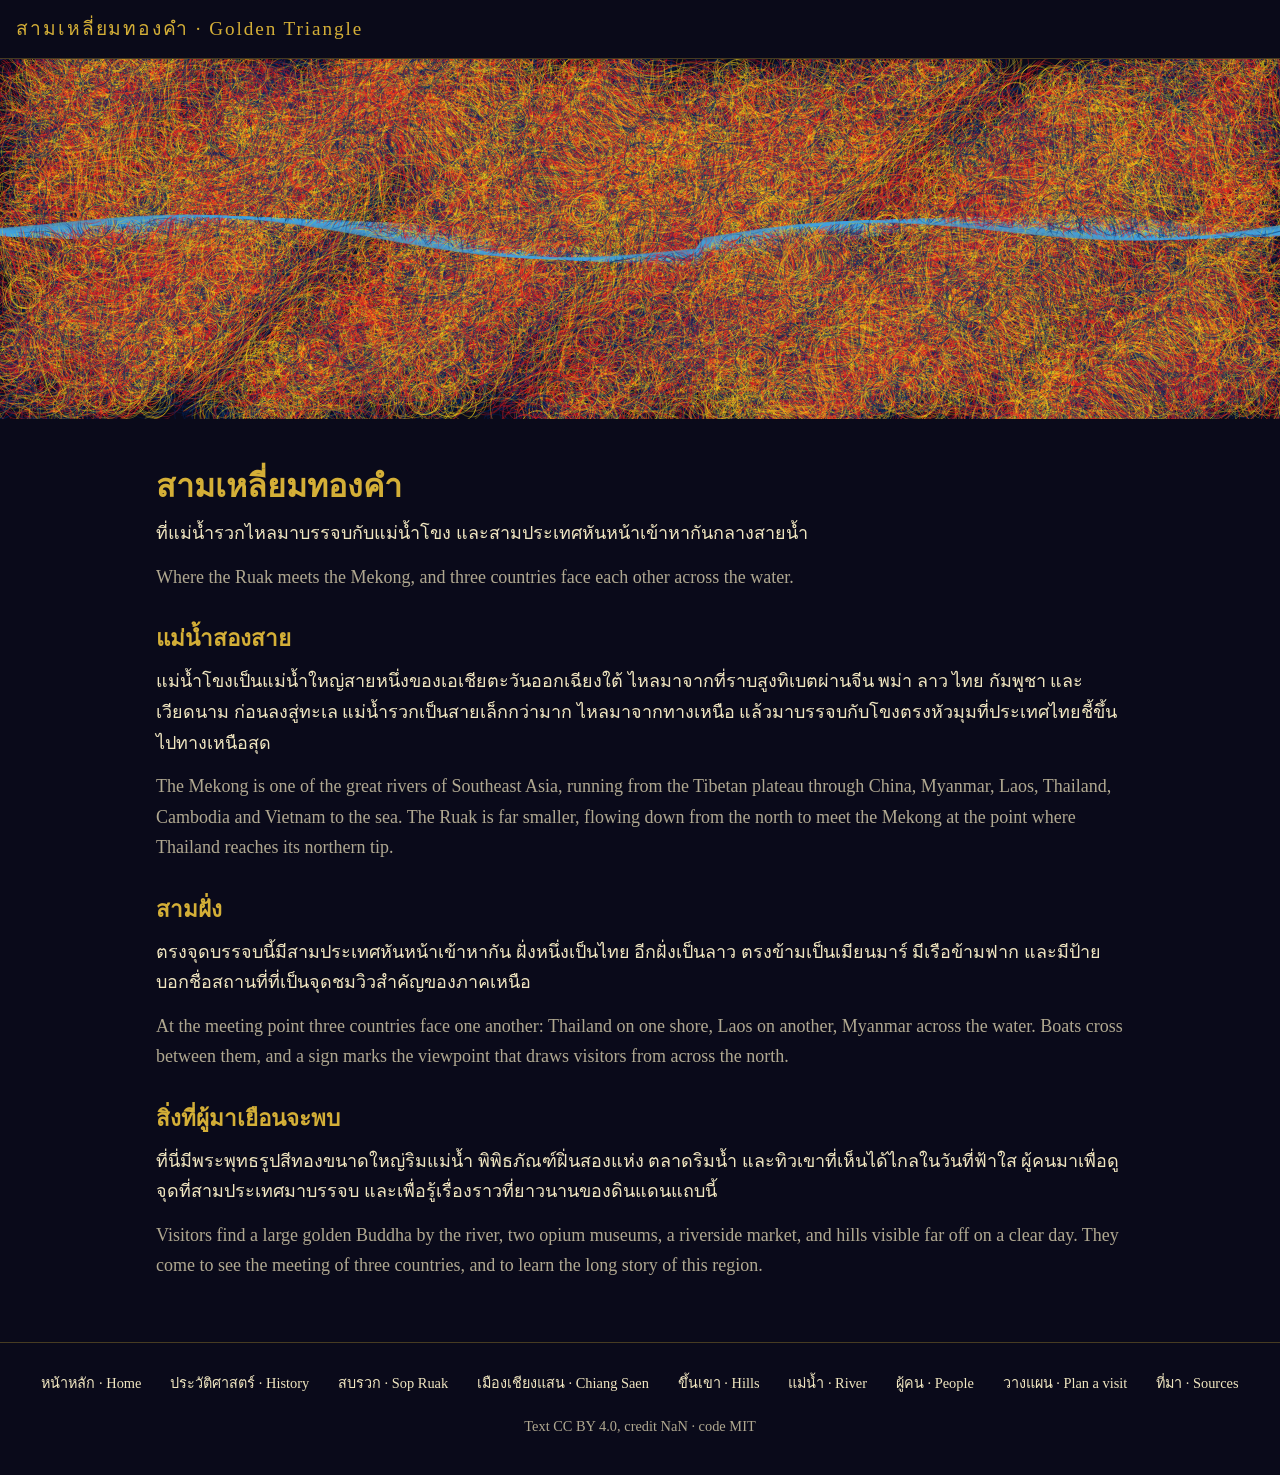
==== docs/index.html @ 4ea6fe02 "Golden Triangle — minisite" ====
<!doctype html>
<html lang="th" translate="no" class="notranslate">
<head>
<meta charset="utf-8">
<meta name="viewport" content="width=device-width, initial-scale=1">
<meta name="google" content="notranslate">
<meta name="robots" content="notranslate">
<title>สามเหลี่ยมทองคำ — Golden Triangle</title>
<meta name="description" content="Where the Ruak meets the Mekong, and three countries face each other across the water.">
<meta property="og:title" content="สามเหลี่ยมทองคำ — Golden Triangle">
<meta property="og:description" content="Where the Ruak meets the Mekong, and three countries face each other across the water.">
<meta property="og:type" content="website">
<meta property="og:image" content="card.png">
<meta property="og:image:width" content="1200">
<meta property="og:image:height" content="630">
<meta name="twitter:card" content="summary_large_image">
<meta name="twitter:image" content="card.png">
<link rel="stylesheet" href="style.css">
</head>
<body>
<header>
  <a class="site-title" href="index.html">สามเหลี่ยมทองคำ · Golden Triangle</a>
</header>
<div class="canvas-wrap"><canvas data-scene="home"></canvas></div>
<main>
  <h1>สามเหลี่ยมทองคำ</h1>
  <p>ที่แม่น้ำรวกไหลมาบรรจบกับแม่น้ำโขง และสามประเทศหันหน้าเข้าหากันกลางสายน้ำ</p>
  <p class="en">Where the Ruak meets the Mekong, and three countries face each other across the water.</p>

  <h2>แม่น้ำสองสาย</h2>
  <p>แม่น้ำโขงเป็นแม่น้ำใหญ่สายหนึ่งของเอเชียตะวันออกเฉียงใต้ ไหลมาจากที่ราบสูงทิเบตผ่านจีน พม่า ลาว ไทย กัมพูชา และเวียดนาม ก่อนลงสู่ทะเล แม่น้ำรวกเป็นสายเล็กกว่ามาก ไหลมาจากทางเหนือ แล้วมาบรรจบกับโขงตรงหัวมุมที่ประเทศไทยชี้ขึ้นไปทางเหนือสุด</p>
  <p class="en">The Mekong is one of the great rivers of Southeast Asia, running from the Tibetan plateau through China, Myanmar, Laos, Thailand, Cambodia and Vietnam to the sea. The Ruak is far smaller, flowing down from the north to meet the Mekong at the point where Thailand reaches its northern tip.</p>

  <h2>สามฝั่ง</h2>
  <p>ตรงจุดบรรจบนี้มีสามประเทศหันหน้าเข้าหากัน ฝั่งหนึ่งเป็นไทย อีกฝั่งเป็นลาว ตรงข้ามเป็นเมียนมาร์ มีเรือข้ามฟาก และมีป้ายบอกชื่อสถานที่ที่เป็นจุดชมวิวสำคัญของภาคเหนือ</p>
  <p class="en">At the meeting point three countries face one another: Thailand on one shore, Laos on another, Myanmar across the water. Boats cross between them, and a sign marks the viewpoint that draws visitors from across the north.</p>

  <h2>สิ่งที่ผู้มาเยือนจะพบ</h2>
  <p>ที่นี่มีพระพุทธรูปสีทองขนาดใหญ่ริมแม่น้ำ พิพิธภัณฑ์ฝิ่นสองแห่ง ตลาดริมน้ำ และทิวเขาที่เห็นได้ไกลในวันที่ฟ้าใส ผู้คนมาเพื่อดูจุดที่สามประเทศมาบรรจบ และเพื่อรู้เรื่องราวที่ยาวนานของดินแดนแถบนี้</p>
  <p class="en">Visitors find a large golden Buddha by the river, two opium museums, a riverside market, and hills visible far off on a clear day. They come to see the meeting of three countries, and to learn the long story of this region.</p>
</main>
<footer>
  <nav>
    <a href="index.html">หน้าหลัก · Home</a>
    <a href="history/index.html">ประวัติศาสตร์ · History</a>
    <a href="sop-ruak/index.html">สบรวก · Sop Ruak</a>
    <a href="chiang-saen/index.html">เมืองเชียงแสน · Chiang Saen</a>
    <a href="hills/index.html">ขึ้นเขา · Hills</a>
    <a href="river/index.html">แม่น้ำ · River</a>
    <a href="people/index.html">ผู้คน · People</a>
    <a href="visit/index.html">วางแผน · Plan a visit</a>
    <a href="sources/index.html">ที่มา · Sources</a>
  </nav>
  <p class="credit">Text CC BY 4.0, credit NaN · code MIT</p>
</footer>
<script src="art.js"></script>
</body>
</html>
---- docs/style.css ----
:root {
  --bg: #0a0a1a;
  --text: #f0e6c0;
  --gold: #d4af37;
  --river: #40a4df;
  --thai: #ed1c24;
  --lao: #002868;
  --myanmar: #f7d117;
  --muted: #b0a890;
  --card-bg: rgba(255,255,255,0.05);
  --border: rgba(212,175,55,0.3);
}
* { margin: 0; padding: 0; box-sizing: border-box; }
html { scroll-behavior: smooth; }
body {
  background: var(--bg); color: var(--text);
  font-family: Thonburi, Sathu, "Noto Serif Thai", Georgia, serif;
  font-size: 18px; line-height: 1.7; overflow-x: hidden;
}
img { max-width: 100%; height: auto; display: block; border-radius: 0.5rem; }
a { color: var(--gold); text-decoration: underline; text-underline-offset: 0.2em; }
a:hover { color: #fff; }
header {
  position: sticky; top: 0; z-index: 10;
  display: flex; justify-content: space-between; align-items: center;
  padding: 0.8rem 1rem; background: rgba(10,10,26,0.9);
  border-bottom: 1px solid var(--border);
}
header .site-title { font-size: 1.2rem; letter-spacing: 0.1em; color: var(--gold); text-decoration: none; }
.canvas-wrap { width: 100%; height: 40vh; min-height: 200px; max-height: 400px; position: relative; }
.canvas-wrap canvas { width: 100%; height: 100%; display: block; }
main { max-width: 800px; margin: 0 auto; padding: 1.5rem 1rem 3rem; }
h1 { font-size: 2rem; color: var(--gold); margin: 1.5rem 0 0.5rem; line-height: 1.2; }
h2 { font-size: 1.4rem; color: var(--gold); margin: 2rem 0 0.5rem; line-height: 1.3; }
p { margin: 0.8rem 0; }
p.en { color: var(--muted); }
ul, ol { margin: 0.8rem 0 0.8rem 1.5rem; }
li { margin: 0.3rem 0; }
blockquote { border-left: 3px solid var(--gold); padding-left: 1rem; margin: 1rem 0; color: var(--muted); font-style: italic; }
.card { background: var(--card-bg); border: 1px solid var(--border); border-radius: 0.5rem; padding: 1rem; margin: 1rem 0; }
footer { background: rgba(10,10,26,0.9); border-top: 1px solid var(--border); padding: 1.5rem 1rem; text-align: center; font-size: 0.9rem; }
footer nav { display: flex; flex-wrap: wrap; justify-content: center; gap: 0.8rem; margin-bottom: 0.8rem; }
footer nav a { color: var(--text); text-decoration: none; padding: 0.3rem 0.5rem; }
footer nav a:hover { color: var(--gold); }
footer .credit { color: var(--muted); }
@media (min-width: 900px) {
  main { max-width: 1000px; }
}
@media (prefers-reduced-motion: reduce) {
  html { scroll-behavior: auto; }
}
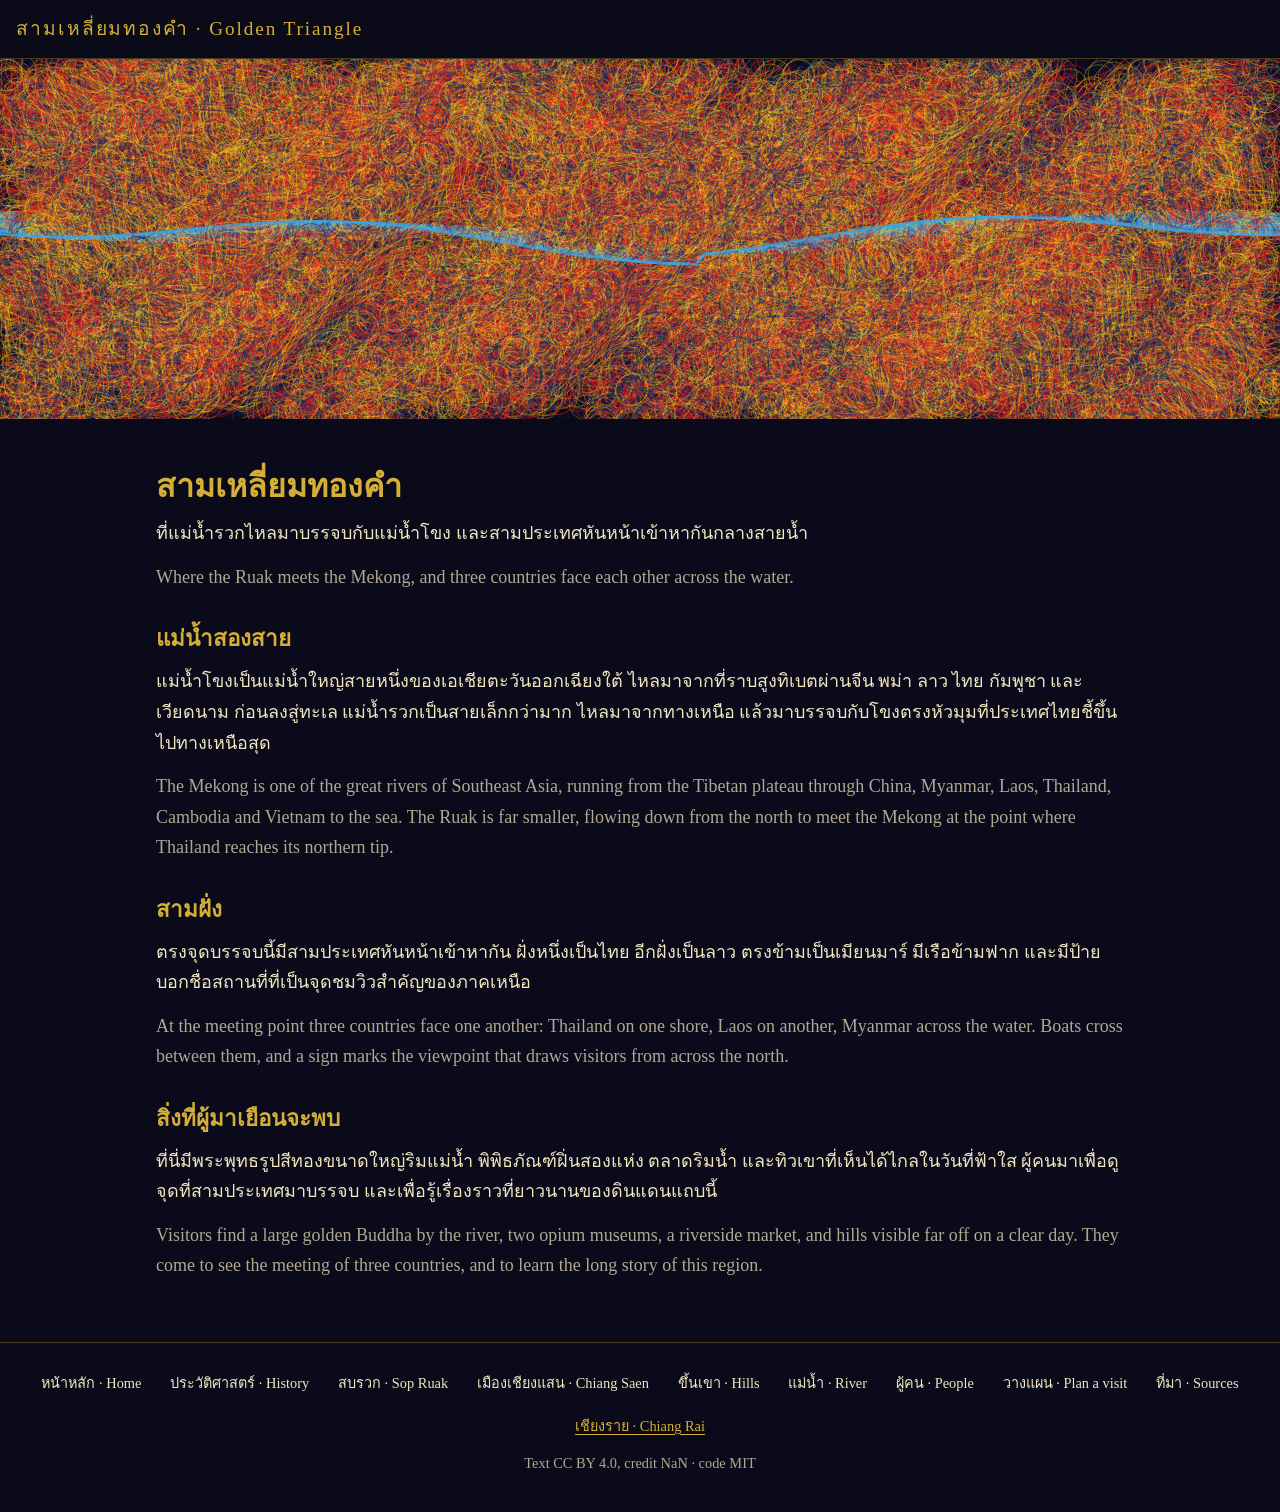
==== commit e4bb9513: "Footer links the Mot Dang Chiang Rai hub Co-Authored-By: Claude Opus 5.5 <noreply@anthropic.com>" ====
--- a/docs/index.html
+++ b/docs/index.html
@@ -51,6 +51,7 @@
     <a href="visit/index.html">วางแผน · Plan a visit</a>
     <a href="sources/index.html">ที่มา · Sources</a>
   </nav>
+  <p class="credit"><a href="https://motdang.net/cr/index.html">เชียงราย · Chiang Rai</a></p>
   <p class="credit">Text CC BY 4.0, credit NaN · code MIT</p>
 </footer>
 <script src="art.js"></script>
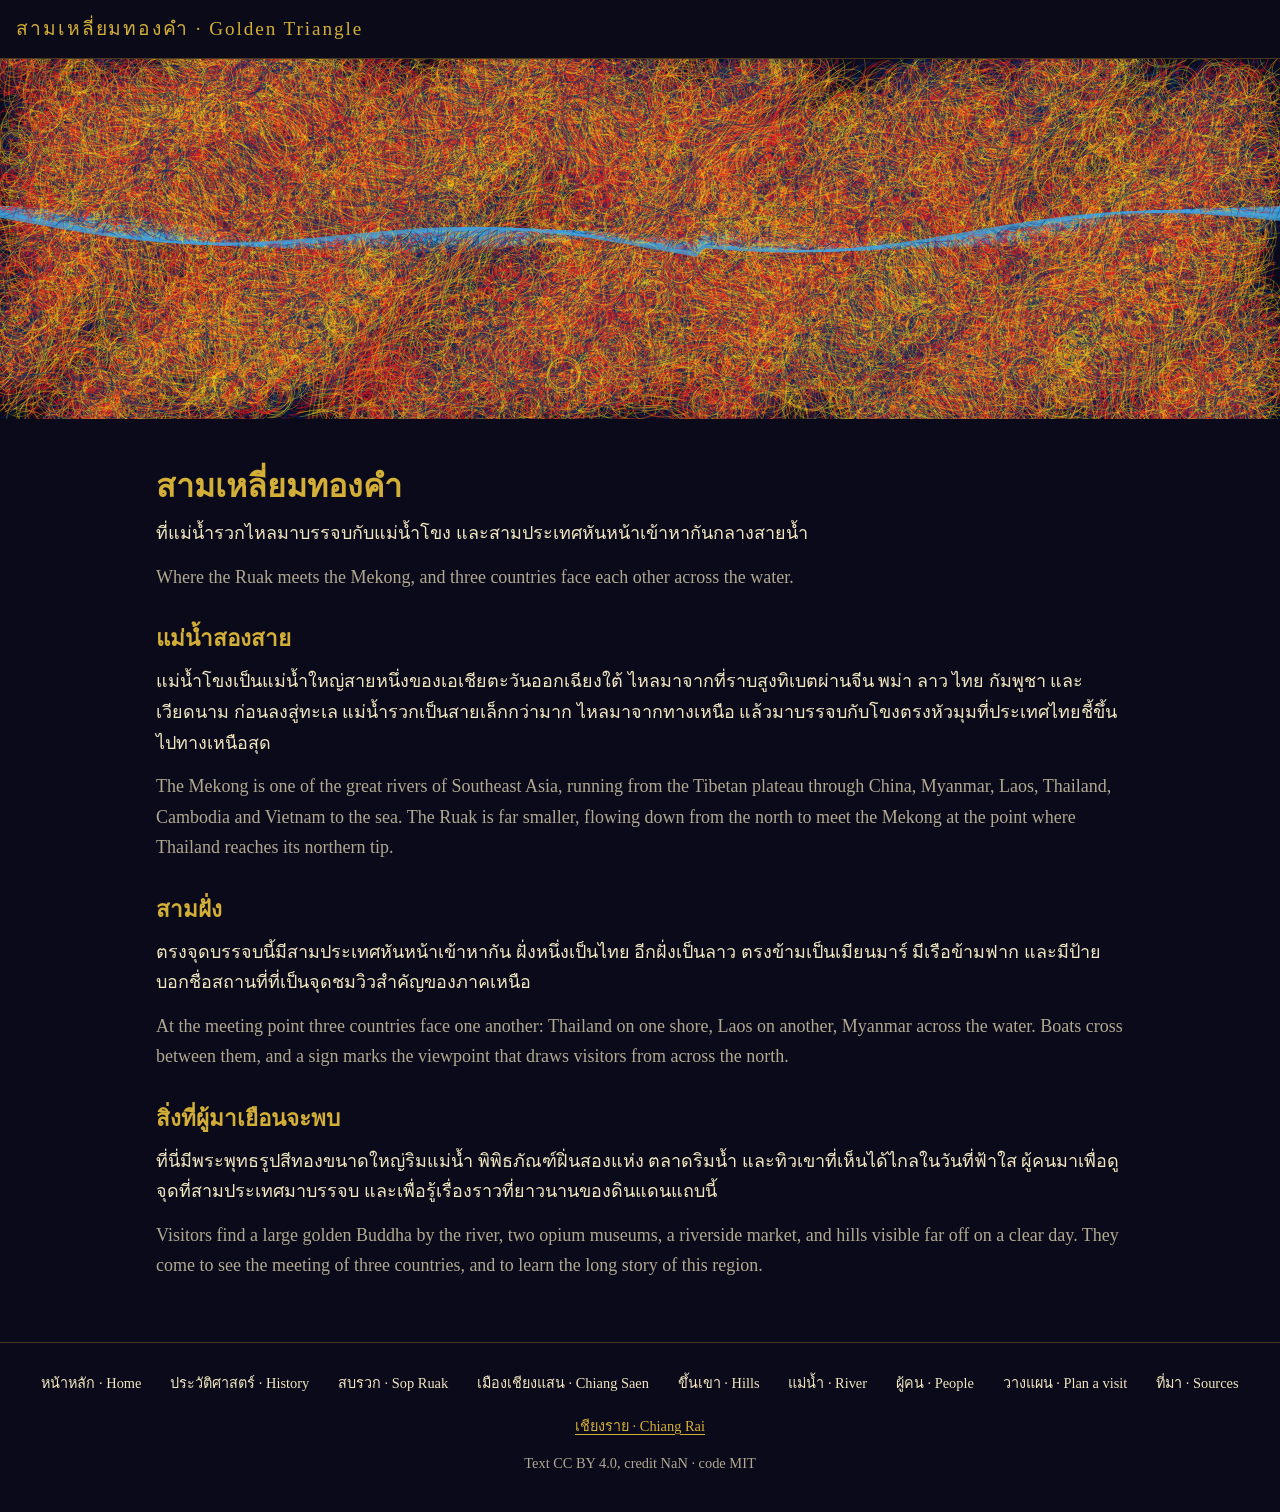
==== commit 23dc59db: "Link cards for Mastodon and Bluesky Absolute og:image on every page, card.jpg at 1200x630, card.py d" ====
--- a/docs/index.html
+++ b/docs/index.html
@@ -10,11 +10,14 @@
 <meta property="og:title" content="สามเหลี่ยมทองคำ — Golden Triangle">
 <meta property="og:description" content="Where the Ruak meets the Mekong, and three countries face each other across the water.">
 <meta property="og:type" content="website">
-<meta property="og:image" content="card.png">
+<meta property="og:site_name" content="สามเหลี่ยมทองคำ — Golden Triangle">
+<meta property="og:url" content="https://nanobotco.github.io/golden-triangle/">
+<meta property="og:image" content="https://nanobotco.github.io/golden-triangle/card.jpg">
 <meta property="og:image:width" content="1200">
 <meta property="og:image:height" content="630">
+<meta property="og:image:alt" content="Red, blue and yellow flow lines meeting at a river, with the title สามเหลี่ยมทองคำ, The Golden Triangle">
 <meta name="twitter:card" content="summary_large_image">
-<meta name="twitter:image" content="card.png">
+<meta name="twitter:image" content="https://nanobotco.github.io/golden-triangle/card.jpg">
 <link rel="stylesheet" href="style.css">
 </head>
 <body>
